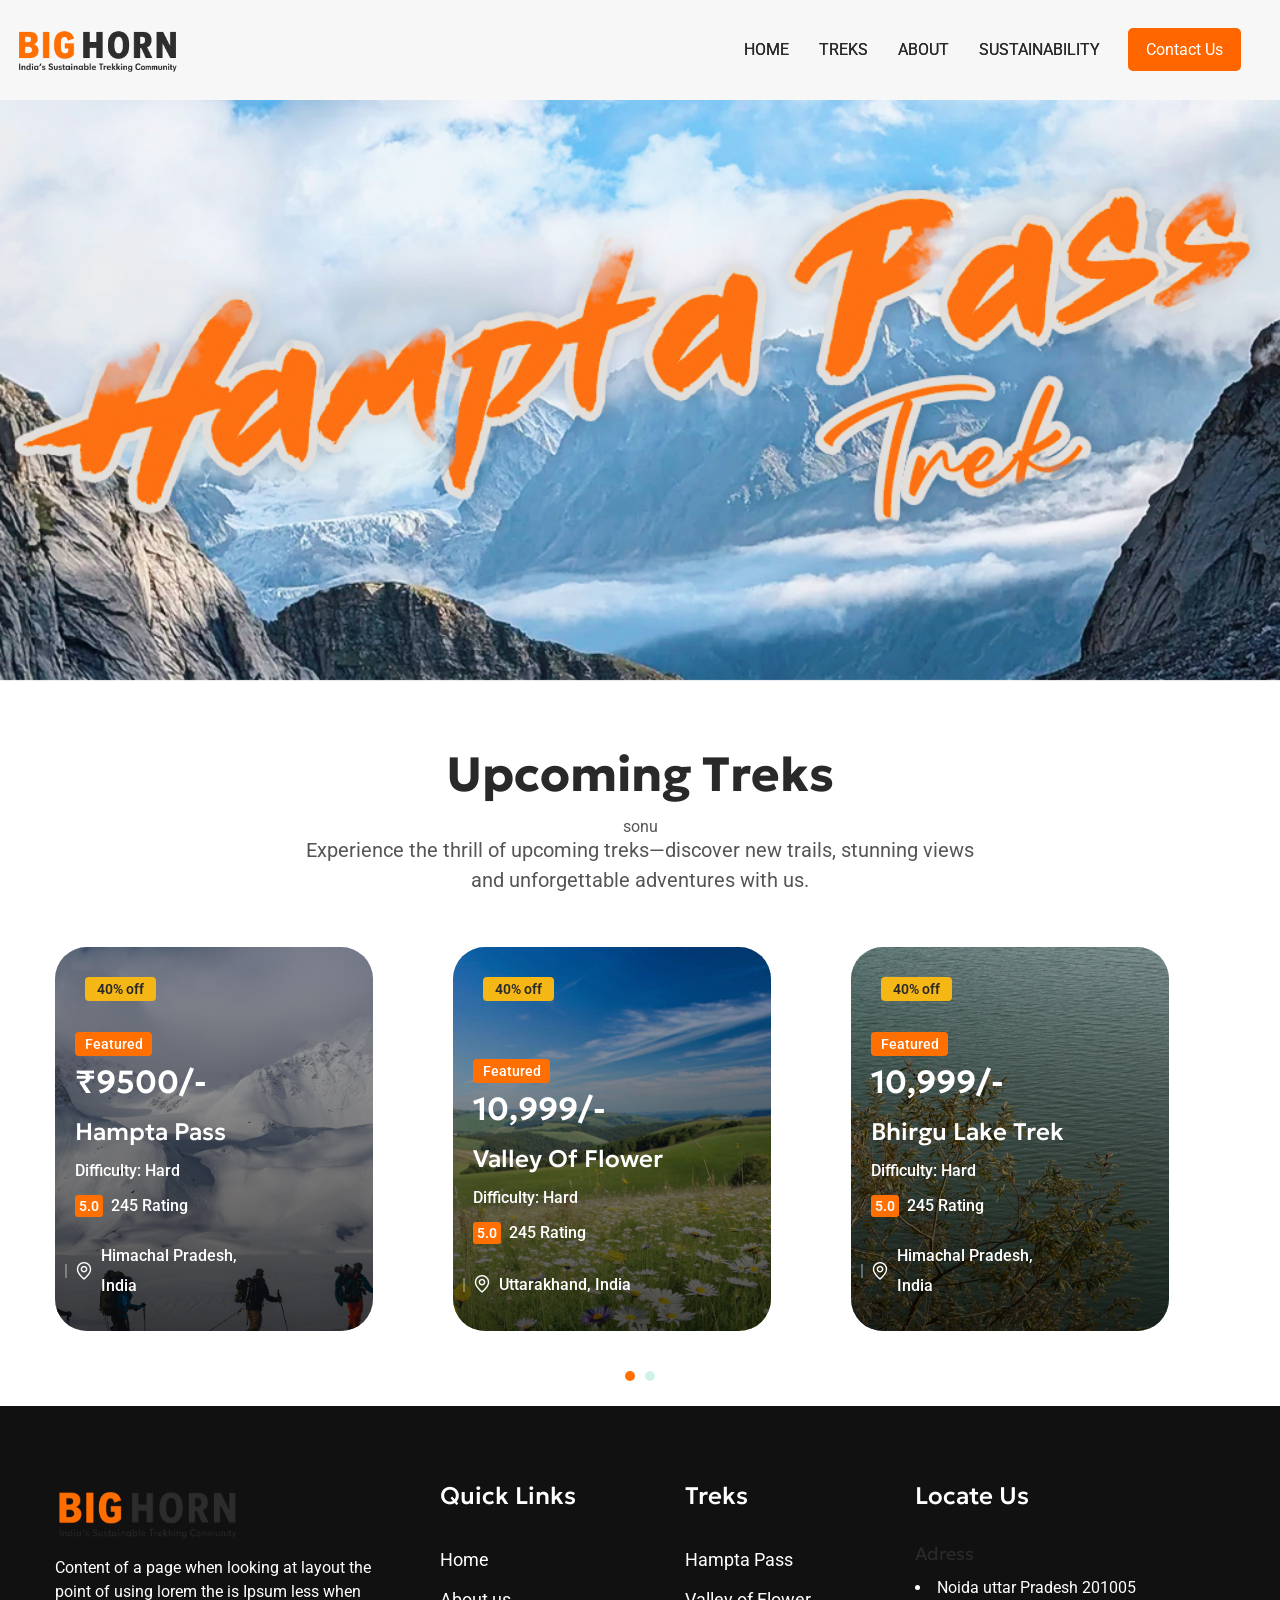
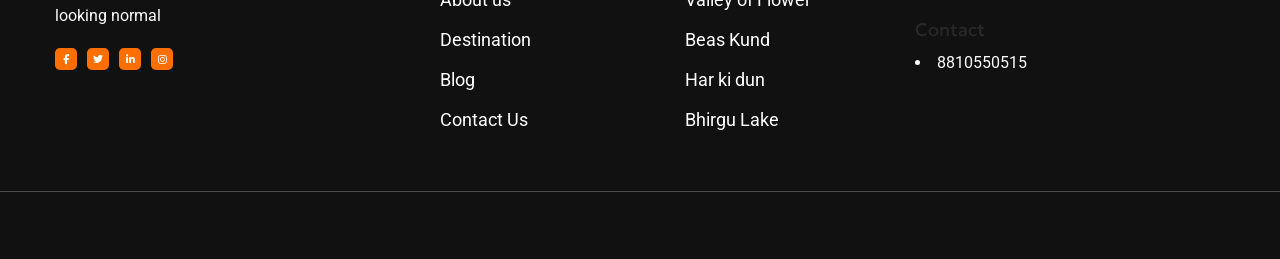
==== activities.html @ d8774fb8 "second" ====
<!DOCTYPE html>
<html lang="en">

<head>
    <meta charset="UTF-8">
    <meta name="viewport" content="width=device-width, initial-scale=1.0">
    <title>Activities</title>
    <!-- favicons Icons -->
    <link rel="apple-touch-icon" sizes="180x180" href="images/logo-1.png">
    <link rel="icon" type="image/png" sizes="32x32" href="images/logo-1.png">
    <link rel="icon" type="image/png" sizes="16x16" href="images/logo-1.png">
    <link rel="manifest" href="assets/images/logo-1.png">

    <!-- fonts -->
    <link rel="stylesheet" href="https://cdnjs.cloudflare.com/ajax/libs/font-awesome/6.5.1/css/all.min.css">

    <link rel="preconnect" href="https://fonts.googleapis.com">
    <link rel="preconnect" href="https://fonts.gstatic.com" crossorigin="">
    <link
        href="https://fonts.googleapis.com/css2?family=Caveat:wght@400..700&family=Geologica:wght@100..900&family=Roboto:ital,wght@0,100;0,300;0,400;0,500;0,700;0,900;1,100;1,300;1,400;1,500;1,700;1,900&display=swap"
        rel="stylesheet">
    <link rel="stylesheet" href="css/bootstrap.min.css">
    <link rel="stylesheet" href="css/bootstrap-select.min.css">
    <link rel="stylesheet" href="css/animate.min.css">
    <link rel="stylesheet" href="css/all.min.css">
    <link rel="stylesheet" href="css/jquery-ui.css">
    <link rel="stylesheet" href="css/jarallax.css">
    <link rel="stylesheet" href="css/jquery.magnific-popup.css">
    <link rel="stylesheet" href="css/daterangepicker.css">
    <link rel="stylesheet" href="css/style_1.css">
    <link rel="stylesheet" href="css/style.css">
    <link rel="stylesheet" href="css/slick.css">
    <link rel="stylesheet" href="css/owl.carousel.min.css">
    <link rel="stylesheet" href="css/owl.theme.default.min.css">

    <link rel="stylesheet" href="https://cdnjs.cloudflare.com/ajax/libs/font-awesome/6.4.0/css/all.min.css">

    <!-- template styles -->
    <link rel="stylesheet" href="css/bighorn.css">



    <style>
        .booking-form-wrapper {
            background: #fff;
            padding: 30px;
            border-radius: 15px;
            animation: fadeInUp 0.5s ease;
            height: 40vw;
        }

        .form-title {
            font-size: 24px;
            margin-bottom: 20px;
            text-align: center;
        }

        .form-group {
            margin-bottom: 5px;
        }

        label {
            font-weight: 600;
            margin-bottom: 6px;
            display: block;
        }

        input {
            width: 100%;
            padding: 10px;
            border: 1px solid #ccc;
            border-radius: 8px;
        }

        .qty-box {
            display: flex;
            align-items: center;
            gap: 10px;
        }

        .qty-btn {
            padding: 6px 12px;
            background: #eee;
            border: none;
            border-radius: 6px;
            cursor: pointer;
        }

        .qty-btn:hover {
            background: #ff6a00;
            color: white;
        }

        .form-summary {
            text-align: right;
            font-weight: bold;
        }

        .book-now-btn {
            background: #ff6a00;
            border: none;
            color: white;
            padding: 12px;
            width: 100%;
            border-radius: 10px;
            font-weight: bold;
            margin-top: 10px;
        }

        .book-now-btn:hover {
            background: #e35a00;
        }

        .form-footer {
            font-size: 12px;
            text-align: center;
            margin-top: 10px;
            color: #666;
        }
    </style>


</head>

<body class="custom-cursor">
    <!-- Preloader Icon -->
    <div class="page-wrapper">

        <header class="main-header main-header--two sticky-header sticky-header--normal ">
            <div class="container-fluid">
                <div class="main-header__inner">
                    <div class="main-header__logo">
                        <a href="index.html">
                            <img src="assets/logo.png" alt="Big Horn Logo" width="165">
                        </a>
                    </div>
                    <nav class="main-header__nav main-menu">
                        <ul class="main-menu__list">
                            <li>
                                <a href="index.html">Home</a>
                            </li>
                            <li class="dropdown">
                                <a href="#">Treks</a>
                                <ul class="sub-menu">
                                    <li class="dropdown">
                                        <a href="#">Upcoming Treks</a>
                                        <ul class="sub-menu">
                                            <li><a href="hampta-pass-trek.html">Hampta Pass Trek</a></li>
                                            <li><a href="valley-of-flower.html">Valley Of Flower</a></li>
                                            <li><a href="bhirgu-lake-trek.html">bhirgu lake trek</a></li>
                                            <li><a href="beas-kund.html">Beas Kund Trek</a></li>
                                            <li><a href="har-ki-kund.html">Har Ki Dun</a></li>
                                        </ul>
                                    </li>
                                    <li class="dropdown">
                                        <a href="tour.html">All Treks</a>
                                    </li>
                                </ul>
                            </li>
                            <li>
                                <a href="about.html">About</a>
                            </li>

                            <li>
                                <a href="sustainability.html">Sustainability</a>
                            </li>
                        </ul>
                    </nav>
                    <div class="main-header__right">
                        <div class="main-header__btn">
                            <a href="contact.html" class=""
                                style="background-color: #FF6600; color: white; padding: 12px 18px; border-radius: 5px; text-decoration: none;">
                                <span>Contact Us</span>
                            </a>
                        </div>

                        <div class="mobile-nav__btn mobile-nav__toggler">
                            <span></span>
                            <span></span>
                            <span></span>
                        </div>
                    </div>
                </div>
            </div>
        </header>

        <section class="hero-one" style="
        background-image: url('images/treks/Hampta-Pass-new.jpg');
        background-size: contain;
        background-position: center;
        background-repeat: no-repeat;
        width: 100%;
        aspect-ratio: 16/9;
        display: block;
        ">
        </section>
        <section class="tours-one">
            <div class="container">
                <div class="sec-title text-center">
                    <h3 class="sec-title__title">Upcoming Treks</h3>
                    sonu
                    <p class="sec-title__text">Experience the thrill of upcoming treks—discover new
                        trails, stunning views <br> and unforgettable adventures with us.
                    </p>
                </div>
                <div class="tours-one__carousel bighorn-owl__carousel bighorn-owl__carousel--basic-nav owl-carousel"
                    data-owl-options='{
                        "loop": false,
                        "items": 1,
                        "nav": false,
                        "dots": true,
                        "margin": 24,
                        "responsive": {
                            "0": { "items": 1 },
                            "768": { "items": 2 },
                            "992": { "items": 2 },
                            "1200": { "items": 3 }
                        }
                    }'>
                    <div class="item" id="card">
                        <a href="hampta-pass-trek.html" style="text-decoration: none; color: inherit;">
                            <div class="tours-one__item">
                                <img src="images/treks/humta1.jpg" alt="bighorn">
                                <div class="tours-one__item__offer">40% off</div>
                                <div class="tours-one__item__content">
                                    <div class="tours-one__item__feature">Featured</div>
                                    <div class="tours-one__item__price">₹9500/-</div>
                                    <h3 class="tours-one__item__title">Hampta Pass</h3>
                                    <div class="tours-one__item__difficulty">Difficulty: Hard</div>
                                    <ul class="tours-one__item__meta list-unstyled">
                                        <li><span>5.0</span>245 Rating</li>

                                        <li><i class="flaticon-pin-1"></i>Himachal Pradesh, India</li>
                                    </ul>
                                </div>
                            </div>
                        </a>
                    </div>

                    <div class="item">
                        <a href="valley-of-flower.html" style="text-decoration: none; color: inherit;">
                            <div class="tours-one__item">
                                <img src="images/treks/flower2.jpg" alt="bighorn">
                                <div class="tours-one__item__offer">40% off</div>
                                <div class="tours-one__item__content">
                                    <div class="tours-one__item__feature">Featured</div>
                                    <div class="tours-one__item__price">10,999/-</div>
                                    <h3 class="tours-one__item__title">Valley Of Flower</h3>
                                    <div class="tours-one__item__difficulty">Difficulty: Hard</div>
                                    <ul class="tours-one__item__meta list-unstyled">
                                        <li><span>5.0</span>245 Rating</li>
                                        <li><i class="flaticon-pin-1"></i>Uttarakhand, India</li>
                                    </ul>
                                </div>
                            </div>
                        </a>
                    </div>

                    <div class="item">
                        <a href="bhirgu-lake-trek.html" style="text-decoration: none; color: inherit;">
                            <div class="tours-one__item">
                                <img src="images/treks/lake2.jpg" alt="bighorn">
                                <div class="tours-one__item__offer">40% off</div>
                                <div class="tours-one__item__content">
                                    <div class="tours-one__item__feature">Featured</div>
                                    <div class="tours-one__item__price">10,999/-</div>
                                    <h3 class="tours-one__item__title">Bhirgu Lake Trek</h3>
                                    <div class="tours-one__item__difficulty">Difficulty: Hard</div>
                                    <ul class="tours-one__item__meta list-unstyled">
                                        <li><span>5.0</span>245 Rating</li>
                                        <li><i class="flaticon-pin-1"></i>Himachal Pradesh, India</li>
                                    </ul>
                                </div>
                            </div>
                        </a>
                    </div>

                    <div class="item">
                        <a href="beas-kund.html" style="text-decoration: none; color: inherit;">
                            <div class="tours-one__item">
                                <img src="images/treks/lake1.jpg" alt="bighorn">
                                <div class="tours-one__item__offer">40% off</div>
                                <div class="tours-one__item__content">
                                    <div class="tours-one__item__feature">Featured</div>
                                    <div class="tours-one__item__price">7,950/-</div>
                                    <h3 class="tours-one__item__title">Beas Kund</h3>
                                    <div class="tours-one__item__difficulty">Difficulty: Hard</div>
                                    <ul class="tours-one__item__meta list-unstyled">
                                        <li><span>5.0</span>245 Rating</li>
                                        <li><i class="flaticon-pin-1"></i>Himachal Pradesh, India</li>
                                    </ul>
                                </div>
                            </div>
                        </a>
                    </div>

                    <div class="item">
                        <a href="har-ki-kund.html" style="text-decoration: none; color: inherit;">
                            <div class="tours-one__item">
                                <img src="images/treks/lake2.jpg" alt="bighorn">
                                <div class="tours-one__item__offer">40% off</div>
                                <div class="tours-one__item__content">
                                    <div class="tours-one__item__feature">Featured</div>
                                    <div class="tours-one__item__price">9,000/-</div>
                                    <h3 class="tours-one__item__title">Har ki Dun</h3>
                                    <div class="tours-one__item__difficulty">Difficulty: Hard</div>
                                    <ul class="tours-one__item__meta list-unstyled">
                                        <li><span>5.0</span>245 Rating</li>
                                        <li><i class="flaticon-pin-1"></i>Uttarakhand, India</li>
                                    </ul>
                                </div>
                            </div>
                        </a>
                    </div>
                    <!-- Place your .item blocks here -->

                </div>
            </div>
        </section>
    </div>



    <footer class="main-footer">
        <div class="container">
            <div class="row">
                <div class="col-md-6 col-xl-4 wow fadeInUp " data-wow-delay="00ms">
                    <div class="footer-widget footer-widget--about">
                        <a href="index.html" class="footer-widget__logo">
                            <img src="assets/logo.png" width="185" alt="bighorn HTML Template">
                        </a>
                        <p class="footer-widget__text">
                            Content of a page when looking at layout the<br> point of using lorem the is Ipsum less
                            when<br> looking normal
                        </p>
                        <div class="main-footer__social">
                            <a href="https://facebook.com">
                                <i class="fab fa-facebook-f" aria-hidden="true"></i>
                                <span class="sr-only">Facebook</span>
                            </a>
                            <a href="https://twitter.com">
                                <i class="fab fa-twitter" aria-hidden="true"></i>
                                <span class="sr-only">Twitter</span>
                            </a>
                            <a href="https://linkedin.com">
                                <i class="fab fa-linkedin-in" aria-hidden="true"></i>
                                <span class="sr-only">Linkedin</span>
                            </a>
                            <a href="https://instagram.com">
                                <i class="fab fa-instagram" aria-hidden="true"></i>
                                <span class="sr-only">Instagram</span>
                            </a>
                        </div><!-- /.main-footer__social -->
                    </div><!-- /.footer-widget -->
                </div><!-- /.col-md-6 -->
                <div class="col-md-6 col-xl-2 wow fadeInUp" data-wow-delay="100ms">
                    <div class="footer-widget footer-widget--links">
                        <h2 class="footer-widget__title">Quick Links</h2><!-- /.footer-widget__title -->
                        <ul class="list-unstyled footer-widget__links">
                            <li><a href="index.html">Home</a></li>
                            <li><a href="about.html">About us</a></li>
                            <li><a href="destination.html">Destination</a></li>
                            <li><a href="blog-grid-right.html">Blog</a></li>
                            <li><a href="contact.html">Contact Us</a></li>
                        </ul><!-- /.list-unstyled footer-widget__links -->
                    </div><!-- /.footer-widget -->
                </div><!-- /.col-md-6 -->
                <div class="col-md-6 col-xl-2 wow fadeInUp" data-wow-delay="200ms">
                    <div class="footer-widget footer-widget--links-two">
                        <h2 class="footer-widget__title">Treks</h2><!-- /.footer-widget__title -->
                        <ul class="list-unstyled footer-widget__links">
                            <li><a href="hampta-pass-trek.html">Hampta Pass</a></li>
                            <li><a href="valley-of-flower.html">Valley of Flower</a></li>
                            <li><a href="beas-kund.html"> Beas Kund</a></li>
                            <li><a href="har-ki-kund.html">Har ki dun</a></li>
                            <li><a href="bhirgu-lake-trek.html">Bhirgu Lake</a></li>
                        </ul><!-- /.list-unstyled footer-widget__links -->
                    </div><!-- /.footer-widget -->
                </div><!-- /.col-md-6 -->
                <div class="col-md-6 col-xl-4 wow fadeInUp" data-wow-delay="300ms">
                    <div class="footer-widget footer-widget--gallery">
                        <h2 class="footer-widget__title">Locate Us</h2><!-- /.footer-widget__title -->
                        <div class="footer-widget__gallery">
                            <div class="uper">
                                <h5 style="font-weight: 400; font-size: 18px ;"> Adress </h5>
                                <li>Noida uttar Pradesh 201005</li>
                            </div><!-- /.image-item -->
                            <div class="lower">

                                <h5 style="font-weight: 400; font-size: 18px;">Contact</h5>
                                <li>8810550515</li>
                            </div>
                        </div>
                    </div><!-- /.footer-widget -->
                </div><!-- /.col-md-6 -->
            </div><!-- /.row -->
        </div><!-- /.container -->
        <hr>
        <div class="main-footer__bottom  wow fadeInUp" data-wow-delay="00ms">
            <div class="container">
                <div class="main-footer__bottom__inner">
                    <p class="main-footer__copyright">
                        © Copyright <span class="dynamic-year"></span> by bighorn
                    </p>
                </div><!-- /.main-footer__inner -->
            </div><!-- /.container -->
        </div><!-- /.main-footer__bottom -->
    </footer><!-- /.main-footer -->



    <div class="mobile-nav__wrapper">
        <div class="mobile-nav__content">
            <span class="mobile-nav__close mobile-nav__toggler"><i class="fa fa-times"></i></span>

            <div class="logo-box">
                <a href="index.html" aria-label="logo image"><img src="assets/logo.png" width="145" alt="bighorn"></a>
            </div>
            <div class="mobile-nav__container"></div>
            <a href="contact.html"
                style="background-color: #FF6600; color: white; padding: 12px; border-radius: 5px; text-decoration: none; display: block; width: 100%; text-align: center; margin-top: 15px;">
                <span>Contact Us</span>
            </a>
            <ul class="mobile-nav__contact list-unstyled">
                <li>
                    <i class="fa fa-envelope"></i>
                    <a href="mailto:needhelp@bighorn.com">needhelp@bighorn.com</a>
                </li>
                <li>
                    <i class="fa fa-phone-alt"></i>
                    <a href="tel:666-888-0000">666 888 0000</a>
                </li>
            </ul>
        </div>
    </div>


    <script src="js/jquery-3.7.1.min.js"></script>
    <script src="js/bootstrap.bundle.min.js"></script>
    <script src="js/bootstrap-select.min.js"></script>
    <script src="js/jarallax.min.js"></script>
    <script src="js/jquery-ui.js"></script>
    <script src="js/jquery.ajaxchimp.min.js"></script>
    <script src="js/jquery.appear.min.js"></script>
    <script src="js/jquery.magnific-popup.min.js"></script>
    <script src="js/jquery.validate.min.js"></script>
    <script src="js/wNumb.min.js"></script>
    <script src="js/moment.min.js"></script>
    <script src="js/daterangepicker.js"></script>
    <script src="js/owl.carousel.min.js"></script>
    <script src="js/wow.js"></script>
    <script src="js/imagesloaded.min.js"></script>
    <script src="js/isotope.js"></script>
    <script src="js/simpleParallax.min.js"></script>
    <script src="js/slick.min.js"></script>
    <script src="js/countdown.min.js"></script>
    <script src="js/gsap.js"></script>
    <script src="js/scrolltrigger.min.js"></script>
    <script src="js/splittext.min.js"></script>
    <script src="js/bighorn-split.js"></script>
    <script src="js/bighorn.js"></script>



    <script>
        const pricePerAdult = 9500;
        const adultsInput = document.getElementById('adults');
        const totalPrice = document.getElementById('totalPrice');

        function updatePrice() {
            const qty = parseInt(adultsInput.value) || 1;
            totalPrice.textContent = `₹${qty * pricePerAdult}`;
        }

        function changeQty(change) {
            let current = parseInt(adultsInput.value);
            current = isNaN(current) ? 1 : current + change;
            if (current < 1) current = 1;
            adultsInput.value = current;
            updatePrice();
        }

        adultsInput.addEventListener('input', updatePrice);
        document.getElementById('trekBookingForm').addEventListener('submit', function (e) {
            e.preventDefault();
            alert("🎉 Booking successful!");
        });
    </script>
</body>

</html>
---- css/daterangepicker.css ----
.daterangepicker {
    position: absolute;
    color: inherit;
    background-color: #fff;
    border-radius: 4px;
    border: 1px solid #ddd;
    width: 278px;
    max-width: none;
    padding: 0;
    margin-top: 7px;
    top: 100px;
    left: 20px;
    z-index: 3001;
    display: none;
    font-family: arial;
    font-size: 15px;
    line-height: 1em;
  }
  
  .daterangepicker:before, .daterangepicker:after {
    position: absolute;
    display: inline-block;
    border-bottom-color: rgba(0, 0, 0, 0.2);
    content: '';
  }
  
  .daterangepicker:before {
    top: -7px;
    border-right: 7px solid transparent;
    border-left: 7px solid transparent;
    border-bottom: 7px solid #ccc;
  }
  
  .daterangepicker:after {
    top: -6px;
    border-right: 6px solid transparent;
    border-bottom: 6px solid #fff;
    border-left: 6px solid transparent;
  }
  
  .daterangepicker.opensleft:before {
    right: 9px;
  }
  
  .daterangepicker.opensleft:after {
    right: 10px;
  }
  
  .daterangepicker.openscenter:before {
    left: 0;
    right: 0;
    width: 0;
    margin-left: auto;
    margin-right: auto;
  }
  
  .daterangepicker.openscenter:after {
    left: 0;
    right: 0;
    width: 0;
    margin-left: auto;
    margin-right: auto;
  }
  
  .daterangepicker.opensright:before {
    left: 9px;
  }
  
  .daterangepicker.opensright:after {
    left: 10px;
  }
  
  .daterangepicker.drop-up {
    margin-top: -7px;
  }
  
  .daterangepicker.drop-up:before {
    top: initial;
    bottom: -7px;
    border-bottom: initial;
    border-top: 7px solid #ccc;
  }
  
  .daterangepicker.drop-up:after {
    top: initial;
    bottom: -6px;
    border-bottom: initial;
    border-top: 6px solid #fff;
  }
  
  .daterangepicker.single .daterangepicker .ranges, .daterangepicker.single .drp-calendar {
    float: none;
  }
  
  .daterangepicker.single .drp-selected {
    display: none;
  }
  
  .daterangepicker.show-calendar .drp-calendar {
    display: block;
  }
  
  .daterangepicker.show-calendar .drp-buttons {
    display: block;
  }
  
  .daterangepicker.auto-apply .drp-buttons {
    display: none;
  }
  
  .daterangepicker .drp-calendar {
    display: none;
    max-width: 270px;
  }
  
  .daterangepicker .drp-calendar.left {
    padding: 8px 0 8px 8px;
  }
  
  .daterangepicker .drp-calendar.right {
    padding: 8px;
  }
  
  .daterangepicker .drp-calendar.single .calendar-table {
    border: none;
  }
  
  .daterangepicker .calendar-table .next span, .daterangepicker .calendar-table .prev span {
    color: #fff;
    border: solid black;
    border-width: 0 2px 2px 0;
    border-radius: 0;
    display: inline-block;
    padding: 3px;
  }
  
  .daterangepicker .calendar-table .next span {
    transform: rotate(-45deg);
    -webkit-transform: rotate(-45deg);
  }
  
  .daterangepicker .calendar-table .prev span {
    transform: rotate(135deg);
    -webkit-transform: rotate(135deg);
  }
  
  .daterangepicker .calendar-table th, .daterangepicker .calendar-table td {
    white-space: nowrap;
    text-align: center;
    vertical-align: middle;
    min-width: 32px;
    width: 32px;
    height: 24px;
    line-height: 24px;
    font-size: 12px;
    border-radius: 4px;
    border: 1px solid transparent;
    white-space: nowrap;
    cursor: pointer;
  }
  
  .daterangepicker .calendar-table {
    border: 1px solid #fff;
    border-radius: 4px;
    background-color: #fff;
  }
  
  .daterangepicker .calendar-table table {
    width: 100%;
    margin: 0;
    border-spacing: 0;
    border-collapse: collapse;
  }
  
  .daterangepicker td.available:hover, .daterangepicker th.available:hover {
    background-color: #eee;
    border-color: transparent;
    color: inherit;
  }
  
  .daterangepicker td.week, .daterangepicker th.week {
    font-size: 80%;
    color: #ccc;
  }
  
  .daterangepicker td.off, .daterangepicker td.off.in-range, .daterangepicker td.off.start-date, .daterangepicker td.off.end-date {
    background-color: #fff;
    border-color: transparent;
    color: #999;
  }
  
  .daterangepicker td.in-range {
    background-color: #ebf4f8;
    border-color: transparent;
    color: #000;
    border-radius: 0;
  }
  
  .daterangepicker td.start-date {
    border-radius: 4px 0 0 4px;
  }
  
  .daterangepicker td.end-date {
    border-radius: 0 4px 4px 0;
  }
  
  .daterangepicker td.start-date.end-date {
    border-radius: 4px;
  }
  
  .daterangepicker td.active, .daterangepicker td.active:hover {
    background-color: #357ebd;
    border-color: transparent;
    color: #fff;
  }
  
  .daterangepicker th.month {
    width: auto;
  }
  
  .daterangepicker td.disabled, .daterangepicker option.disabled {
    color: #999;
    cursor: not-allowed;
    text-decoration: line-through;
  }
  
  .daterangepicker select.monthselect, .daterangepicker select.yearselect {
    font-size: 12px;
    padding: 1px;
    height: auto;
    margin: 0;
    cursor: default;
  }
  
  .daterangepicker select.monthselect {
    margin-right: 2%;
    width: 56%;
  }
  
  .daterangepicker select.yearselect {
    width: 40%;
  }
  
  .daterangepicker select.hourselect, .daterangepicker select.minuteselect, .daterangepicker select.secondselect, .daterangepicker select.ampmselect {
    width: 50px;
    margin: 0 auto;
    background: #eee;
    border: 1px solid #eee;
    padding: 2px;
    outline: 0;
    font-size: 12px;
  }
  
  .daterangepicker .calendar-time {
    text-align: center;
    margin: 4px auto 0 auto;
    line-height: 30px;
    position: relative;
  }
  
  .daterangepicker .calendar-time select.disabled {
    color: #ccc;
    cursor: not-allowed;
  }
  
  .daterangepicker .drp-buttons {
    clear: both;
    text-align: right;
    padding: 8px;
    border-top: 1px solid #ddd;
    display: none;
    line-height: 12px;
    vertical-align: middle;
  }
  
  .daterangepicker .drp-selected {
    display: inline-block;
    font-size: 12px;
    padding-right: 8px;
  }
  
  .daterangepicker .drp-buttons .btn {
    margin-left: 8px;
    font-size: 12px;
    font-weight: bold;
    padding: 4px 8px;
  }
  
  .daterangepicker.show-ranges.single.rtl .drp-calendar.left {
    border-right: 1px solid #ddd;
  }
  
  .daterangepicker.show-ranges.single.ltr .drp-calendar.left {
    border-left: 1px solid #ddd;
  }
  
  .daterangepicker.show-ranges.rtl .drp-calendar.right {
    border-right: 1px solid #ddd;
  }
  
  .daterangepicker.show-ranges.ltr .drp-calendar.left {
    border-left: 1px solid #ddd;
  }
  
  .daterangepicker .ranges {
    float: none;
    text-align: left;
    margin: 0;
  }
  
  .daterangepicker.show-calendar .ranges {
    margin-top: 8px;
  }
  
  .daterangepicker .ranges ul {
    list-style: none;
    margin: 0 auto;
    padding: 0;
    width: 100%;
  }
  
  .daterangepicker .ranges li {
    font-size: 12px;
    padding: 8px 12px;
    cursor: pointer;
  }
  
  .daterangepicker .ranges li:hover {
    background-color: #eee;
  }
  
  .daterangepicker .ranges li.active {
    background-color: #08c;
    color: #fff;
  }
  
  /*  Larger Screen Styling */
  @media (min-width: 564px) {
    .daterangepicker {
      width: auto;
    }
  
    .daterangepicker .ranges ul {
      width: 140px;
    }
  
    .daterangepicker.single .ranges ul {
      width: 100%;
    }
  
    .daterangepicker.single .drp-calendar.left {
      clear: none;
    }
  
    .daterangepicker.single .ranges, .daterangepicker.single .drp-calendar {
      float: left;
    }
  
    .daterangepicker {
      direction: ltr;
      text-align: left;
    }
  
    .daterangepicker .drp-calendar.left {
      clear: left;
      margin-right: 0;
    }
  
    .daterangepicker .drp-calendar.left .calendar-table {
      border-right: none;
      border-top-right-radius: 0;
      border-bottom-right-radius: 0;
    }
  
    .daterangepicker .drp-calendar.right {
      margin-left: 0;
    }
  
    .daterangepicker .drp-calendar.right .calendar-table {
      border-left: none;
      border-top-left-radius: 0;
      border-bottom-left-radius: 0;
    }
  
    .daterangepicker .drp-calendar.left .calendar-table {
      padding-right: 8px;
    }
  
    .daterangepicker .ranges, .daterangepicker .drp-calendar {
      float: left;
    }
  }
  
  @media (min-width: 730px) {
    .daterangepicker .ranges {
      width: auto;
    }
  
    .daterangepicker .ranges {
      float: left;
    }
  
    .daterangepicker.rtl .ranges {
      float: right;
    }
  
    .daterangepicker .drp-calendar.left {
      clear: none !important;
    }
  }
---- css/style_1.css ----
@font-face {
    font-family: "flaticon_mycollection";
    src: url("../fonts/flaticon_mycollection.woff2") format("woff2"),
url("../fonts/flaticon_mycollection.woff") format("woff"),
url("../fonts/flaticon_mycollection.eot#iefix") format("embedded-opentype"),
url("../fonts/flaticon_mycollection.ttf") format("truetype"),
url("../images/flaticon_mycollection.svg#flaticon_mycollection") format("svg")
}

i[class^="flaticon-"]:before, i[class*=" flaticon-"]:before {
    font-family: flaticon_mycollection !important;
    font-style: normal;
    font-weight: normal !important;
    font-variant: normal;
    text-transform: none;
    line-height: 1;
    -webkit-font-smoothing: antialiased;
    -moz-osx-font-smoothing: grayscale;
}

.flaticon-share:before {
    content: "\f101";
}
.flaticon-quote:before {
    content: "\f102";
}
.flaticon-time:before {
    content: "\f103";
}
.flaticon-right-arrow:before {
    content: "\f104";
}
.flaticon-left-arrow:before {
    content: "\f105";
}
.flaticon-downward-arrow:before {
    content: "\f106";
}
.flaticon-date:before {
    content: "\f107";
}
.flaticon-straight-quotes:before {
    content: "\f108";
}
.flaticon-phone-call:before {
    content: "\f109";
}
.flaticon-calendar:before {
    content: "\f10a";
}
.flaticon-pin:before {
    content: "\f10b";
}
.flaticon-three-o-clock-clock:before {
    content: "\f10c";
}
.flaticon-mail:before {
    content: "\f10d";
}
.flaticon-suitcase:before {
    content: "\f10e";
}
.flaticon-traveler-with-a-suitcase:before {
    content: "\f10f";
}
.flaticon-top-right:before {
    content: "\f110";
}
.flaticon-top-right-1:before {
    content: "\f111";
}
.flaticon-add:before {
    content: "\f112";
}
.flaticon-signpost:before {
    content: "\f113";
}
.flaticon-shield:before {
    content: "\f114";
}
.flaticon-booking:before {
    content: "\f115";
}
.flaticon-star:before {
    content: "\f116";
}
.flaticon-feedback:before {
    content: "\f117";
}
.flaticon-calendar-silhouette:before {
    content: "\f118";
}
.flaticon-bulb:before {
    content: "\f119";
}
.flaticon-play-button-arrowhead:before {
    content: "\f11a";
}
.flaticon-camera:before {
    content: "\f11b";
}
.flaticon-facebook:before {
    content: "\f11c";
}
.flaticon-twitter:before {
    content: "\f11d";
}
.flaticon-twitter-1:before {
    content: "\f11e";
}
.flaticon-pinterest:before {
    content: "\f11f";
}
.flaticon-linkedin:before {
    content: "\f120";
}
.flaticon-left-quote:before {
    content: "\f121";
}
.flaticon-pin-1:before {
    content: "\f122";
}
.flaticon-search:before {
    content: "\f123";
}
.flaticon-chat:before {
    content: "\f124";
}
.flaticon-luggage:before {
    content: "\f125";
}
.flaticon-group:before {
    content: "\f126";
}
.flaticon-appointment:before {
    content: "\f127";
}
.flaticon-customer:before {
    content: "\f128";
}
.flaticon-play-button:before {
    content: "\f129";
}
.flaticon-global:before {
    content: "\f12a";
}
.flaticon-money:before {
    content: "\f12b";
}
.flaticon-distance:before {
    content: "\f12c";
}
.flaticon-road:before {
    content: "\f12d";
}
.flaticon-check:before {
    content: "\f12e";
}
.flaticon-close:before {
    content: "\f12f";
}
.flaticon-plus:before {
    content: "\f130";
}
.flaticon-minus:before {
    content: "\f131";
}
.flaticon-camera-1:before {
    content: "\f132";
}
.flaticon-heart:before {
    content: "\f133";
}
.flaticon-heart-1:before {
    content: "\f134";
}
.flaticon-video:before {
    content: "\f135";
}
.flaticon-camera-2:before {
    content: "\f136";
}
---- css/style.css ----
@font-face {
  font-family: 'icomoon';
  src:  url('../fonts/icomoon.eot');
  src:  url('../fonts/icomoon.eot#iefix') format('embedded-opentype'),
    url('../fonts/icomoon.ttf') format('truetype'),
    url('../fonts/icomoon.woff') format('woff'),
    url('../images/icomoon.svg#icomoon') format('svg');
  font-weight: normal;
  font-style: normal;
  font-display: block;
}

[class^="icon-"], [class*=" icon-"] {
  /* use !important to prevent issues with browser extensions that change fonts */
  font-family: 'icomoon' !important;
  /* speak: never; */
  font-style: normal;
  font-weight: normal;
  font-variant: normal;
  text-transform: none;
  line-height: 1;

  /* Better Font Rendering =========== */
  -webkit-font-smoothing: antialiased;
  -moz-osx-font-smoothing: grayscale;
}

.icon-bubble-chat:before {
  content: "\e914";
}
.icon-calendar:before {
  content: "\e915";
}
.icon-checked:before {
  content: "\e916";
}
.icon-comment:before {
  content: "\e917";
}
.icon-cursor:before {
  content: "\e918";
}
.icon-help:before {
  content: "\e919";
}
.icon-phone:before {
  content: "\e91a";
}
.icon-user:before {
  content: "\e91b";
}
.icon-phone-call-2:before {
  content: "\e900";
}
.icon-feedback-1:before {
  content: "\e901";
}
.icon-video-2:before {
  content: "\e902";
}
.icon-bulb-1:before {
  content: "\e903";
}
.icon-group--1:before {
  content: "\e904";
}
.icon-pin-2:before {
  content: "\e905";
}
.icon-camera--1:before {
  content: "\e906";
}
.icon-video-1:before {
  content: "\e909";
}
.icon-camera-1:before {
  content: "\e90a";
}
.icon-heart-1:before {
  content: "\e90b";
}
.icon-booking-1:before {
  content: "\e90c";
}
.icon-shield-1:before {
  content: "\e90d";
}
.icon-arrow:before {
  content: "\e90e";
}
.icon-envelope-1:before {
  content: "\e907";
}
.icon-pin-3:before {
  content: "\e908";
}
.icon-magnifying-glass-1:before {
  content: "\e90f";
}
.icon-traveler-with-a-suitcase-1:before {
  content: "\e910";
}
.icon-calendar-1:before {
  content: "\e911";
}
.icon-luggage--1:before {
  content: "\e912";
}
.icon-arrow-up-right:before {
  content: "\e913";
}
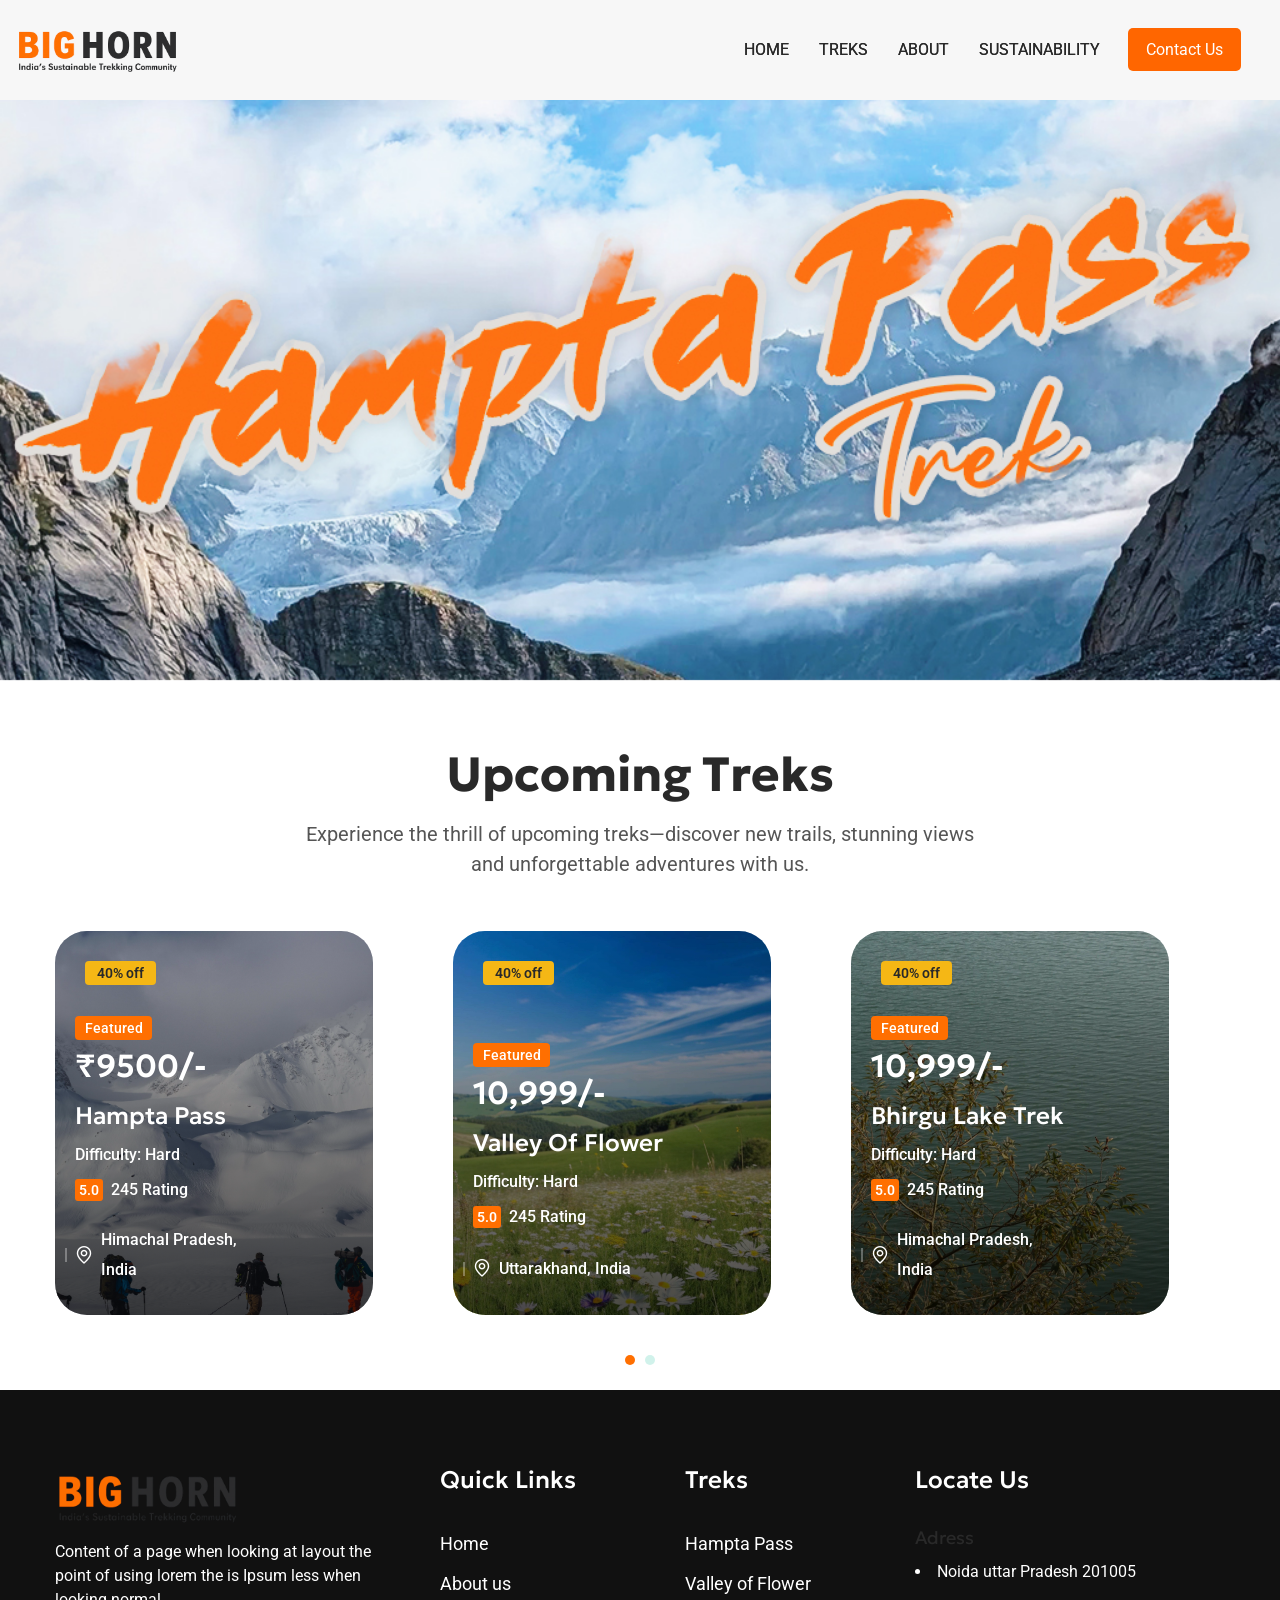
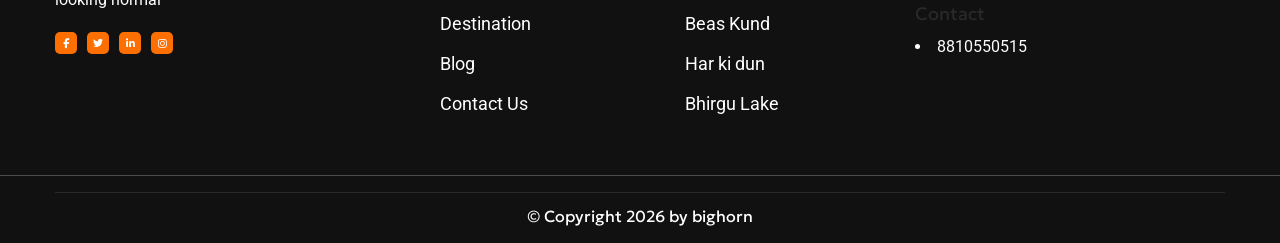
==== commit 4db63252: "third" ====
--- a/activities.html
+++ b/activities.html
@@ -198,7 +198,7 @@
             <div class="container">
                 <div class="sec-title text-center">
                     <h3 class="sec-title__title">Upcoming Treks</h3>
-                    sonu
+                   
                     <p class="sec-title__text">Experience the thrill of upcoming treks—discover new
                         trails, stunning views <br> and unforgettable adventures with us.
                     </p>
